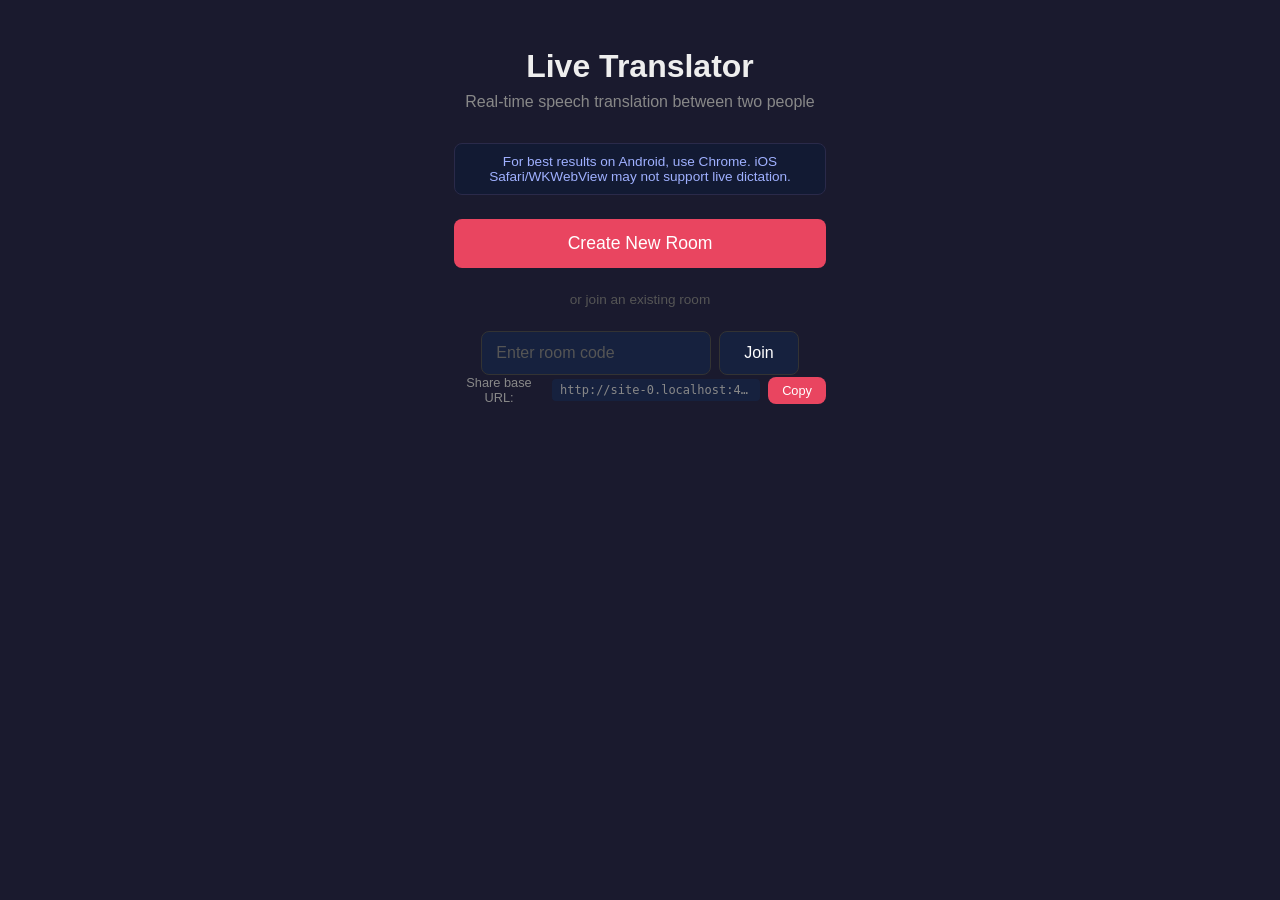
==== static/index.html @ 28a4920e "Add share URL and browser notice" ====
<!DOCTYPE html>
<html lang="en">
<head>
    <meta charset="UTF-8">
    <meta name="viewport" content="width=device-width, initial-scale=1.0">
    <title>Live Translator</title>
    <link rel="stylesheet" href="/static/style.css">
</head>
<body>
    <div class="container">
        <h1>Live Translator</h1>
        <p class="tagline">Real-time speech translation between two people</p>

        <div class="notice">
            For best results on Android, use Chrome. iOS Safari/WKWebView may not support live dictation.
        </div>

        <button id="create-btn" class="btn primary">Create New Room</button>

        <div class="divider">or join an existing room</div>

        <div class="join-row">
            <input type="text" id="room-code" placeholder="Enter room code" maxlength="6" autocomplete="off">
            <button id="join-btn" class="btn secondary">Join</button>
        </div>

        <div class="share-link">
            <span>Share base URL:</span>
            <code id="base-url"></code>
            <button id="copy-base-btn" class="btn small">Copy</button>
        </div>
    </div>

    <script>
        const baseUrl = window.location.origin;
        const baseUrlEl = document.getElementById('base-url');
        const copyBaseBtn = document.getElementById('copy-base-btn');
        baseUrlEl.textContent = baseUrl;
        copyBaseBtn.onclick = () => {
            navigator.clipboard.writeText(baseUrl).then(() => {
                copyBaseBtn.textContent = 'Copied!';
                setTimeout(() => { copyBaseBtn.textContent = 'Copy'; }, 2000);
            });
        };

        document.getElementById('create-btn').onclick = async () => {
            const res = await fetch('/create-room', { method: 'POST' });
            const data = await res.json();
            window.location.href = '/room/' + data.room_id;
        };

        document.getElementById('join-btn').onclick = () => {
            const code = document.getElementById('room-code').value.trim().toLowerCase();
            if (code) window.location.href = '/room/' + code;
        };

        // Allow Enter key to join
        document.getElementById('room-code').onkeydown = (e) => {
            if (e.key === 'Enter') document.getElementById('join-btn').click();
        };
    </script>
</body>
</html>
---- static/style.css ----
* {
    margin: 0;
    padding: 0;
    box-sizing: border-box;
}

body {
    background: #1a1a2e;
    color: #eee;
    font-family: -apple-system, BlinkMacSystemFont, 'Segoe UI', Roboto, sans-serif;
    min-height: 100vh;
}

/* --- Landing Page --- */

.container {
    max-width: 420px;
    margin: 0 auto;
    padding: 3rem 1.5rem;
    text-align: center;
}

.container h1 {
    font-size: 2rem;
    margin-bottom: 0.5rem;
}

.tagline {
    color: #888;
    margin-bottom: 2rem;
}

.notice {
    background: #121a33;
    border: 1px solid #2a2a4a;
    color: #9fb0ff;
    padding: 10px 12px;
    border-radius: 8px;
    font-size: 0.85rem;
    margin-bottom: 1.5rem;
}

.notice.compact {
    margin: 0 0 0.75rem 0;
}

.divider {
    color: #555;
    margin: 1.5rem 0;
    font-size: 0.85rem;
}

.join-row {
    display: flex;
    gap: 0.5rem;
    justify-content: center;
}

/* --- Buttons --- */

.btn {
    background: #e94560;
    color: white;
    border: none;
    padding: 12px 24px;
    border-radius: 8px;
    font-size: 1rem;
    cursor: pointer;
    transition: background 0.2s;
}

.btn:hover {
    background: #d63851;
}

.btn:disabled {
    opacity: 0.4;
    cursor: not-allowed;
}

.btn.secondary {
    background: #16213e;
    border: 1px solid #333;
}

.btn.secondary:hover {
    background: #1a2744;
}

.btn.small {
    padding: 6px 14px;
    font-size: 0.8rem;
}

.btn.primary {
    width: 100%;
    padding: 14px;
    font-size: 1.1rem;
}

/* --- Inputs --- */

input, select {
    padding: 10px 14px;
    border-radius: 8px;
    border: 1px solid #333;
    background: #16213e;
    color: white;
    font-size: 1rem;
}

input::placeholder {
    color: #555;
}

input:focus, select:focus {
    outline: none;
    border-color: #e94560;
}

/* --- Room Page --- */

.room-container {
    max-width: 700px;
    margin: 0 auto;
    padding: 1rem 1.5rem;
    display: flex;
    flex-direction: column;
    height: 100vh;
}

.header {
    flex-shrink: 0;
    padding-bottom: 1rem;
    border-bottom: 1px solid #2a2a4a;
}

.header-top {
    display: flex;
    justify-content: space-between;
    align-items: center;
    margin-bottom: 0.75rem;
}

.header-top h2 {
    font-size: 1.1rem;
    font-weight: 500;
}

.controls-row {
    display: flex;
    align-items: center;
    gap: 1rem;
    flex-wrap: wrap;
}

.language-select {
    display: flex;
    align-items: center;
    gap: 0.5rem;
}

.language-select label {
    font-size: 0.9rem;
    color: #aaa;
    white-space: nowrap;
}

.language-select select {
    min-width: 140px;
}

.call-controls {
    display: flex;
    gap: 0.5rem;
    align-items: center;
}

/* --- Mic Button --- */

.mic-btn {
    padding: 10px 20px;
}

.mic-btn.active {
    background: #4ecca3;
    animation: pulse 2s infinite;
}

@keyframes pulse {
    0%, 100% { box-shadow: 0 0 0 0 rgba(78, 204, 163, 0.4); }
    50% { box-shadow: 0 0 0 10px rgba(78, 204, 163, 0); }
}

/* --- Status --- */

.status {
    font-size: 0.8rem;
    color: #888;
}

.status.ok {
    color: #4ecca3;
}

.status.listening {
    color: #4ecca3;
    font-weight: 500;
}

.status.error {
    color: #e94560;
}

/* --- Subtitles Area --- */

.subtitles-area {
    flex: 1;
    background: rgba(0, 0, 0, 0.4);
    border-radius: 12px;
    overflow-y: auto;
    padding: 1rem;
    margin: 1rem 0;
}

.placeholder {
    color: #555;
    text-align: center;
    padding: 3rem 1rem;
    line-height: 1.6;
}

.subtitle-line {
    padding: 10px 0;
    border-bottom: 1px solid rgba(255, 255, 255, 0.06);
    line-height: 1.5;
}

.subtitle-line.self {
    color: #777;
    font-size: 0.9rem;
}

.subtitle-line .label {
    color: #555;
    font-size: 0.8rem;
}

.subtitle-line.partner {
    font-size: 1.4rem;
    color: #fff;
    font-weight: 500;
}

.subtitle-line .translated {
    display: block;
}

.subtitle-line .original {
    color: #666;
    font-size: 0.8rem;
    margin-top: 4px;
}

/* --- Video Area --- */

.video-area {
    display: grid;
    grid-template-columns: 1fr 1fr;
    gap: 0.75rem;
    margin-top: 1rem;
}

.video-tile {
    background: #101626;
    border: 1px solid #2a2a4a;
    border-radius: 12px;
    padding: 0.5rem;
    position: relative;
    min-height: 160px;
}

.video-tile video {
    width: 100%;
    height: 200px;
    background: #0c1020;
    border-radius: 8px;
    object-fit: cover;
}

.video-label {
    position: absolute;
    top: 8px;
    left: 10px;
    background: rgba(0, 0, 0, 0.5);
    color: #ddd;
    font-size: 0.7rem;
    padding: 2px 6px;
    border-radius: 4px;
}

/* --- Footer --- */

.footer {
    flex-shrink: 0;
    padding-top: 0.75rem;
    border-top: 1px solid #2a2a4a;
    display: flex;
    justify-content: space-between;
    align-items: center;
    flex-wrap: wrap;
    gap: 0.5rem;
}

.share-link {
    display: flex;
    align-items: center;
    gap: 0.5rem;
    font-size: 0.8rem;
    color: #888;
}

.share-link code {
    background: #16213e;
    padding: 4px 8px;
    border-radius: 4px;
    font-size: 0.75rem;
    max-width: 250px;
    overflow: hidden;
    text-overflow: ellipsis;
    white-space: nowrap;
}

.user-count {
    font-size: 0.8rem;
    color: #4ecca3;
}

/* --- Mobile --- */

@media (max-width: 500px) {
    .room-container {
        padding: 0.75rem;
    }

    .controls-row {
        flex-direction: column;
        align-items: stretch;
    }

    .subtitle-line.partner {
        font-size: 1.2rem;
    }

    .video-area {
        grid-template-columns: 1fr;
    }

    .video-tile video {
        height: 180px;
    }

    .share-link code {
        max-width: 150px;
    }

    .footer {
        flex-direction: column;
        text-align: center;
    }

    .notice {
        font-size: 0.8rem;
    }
}
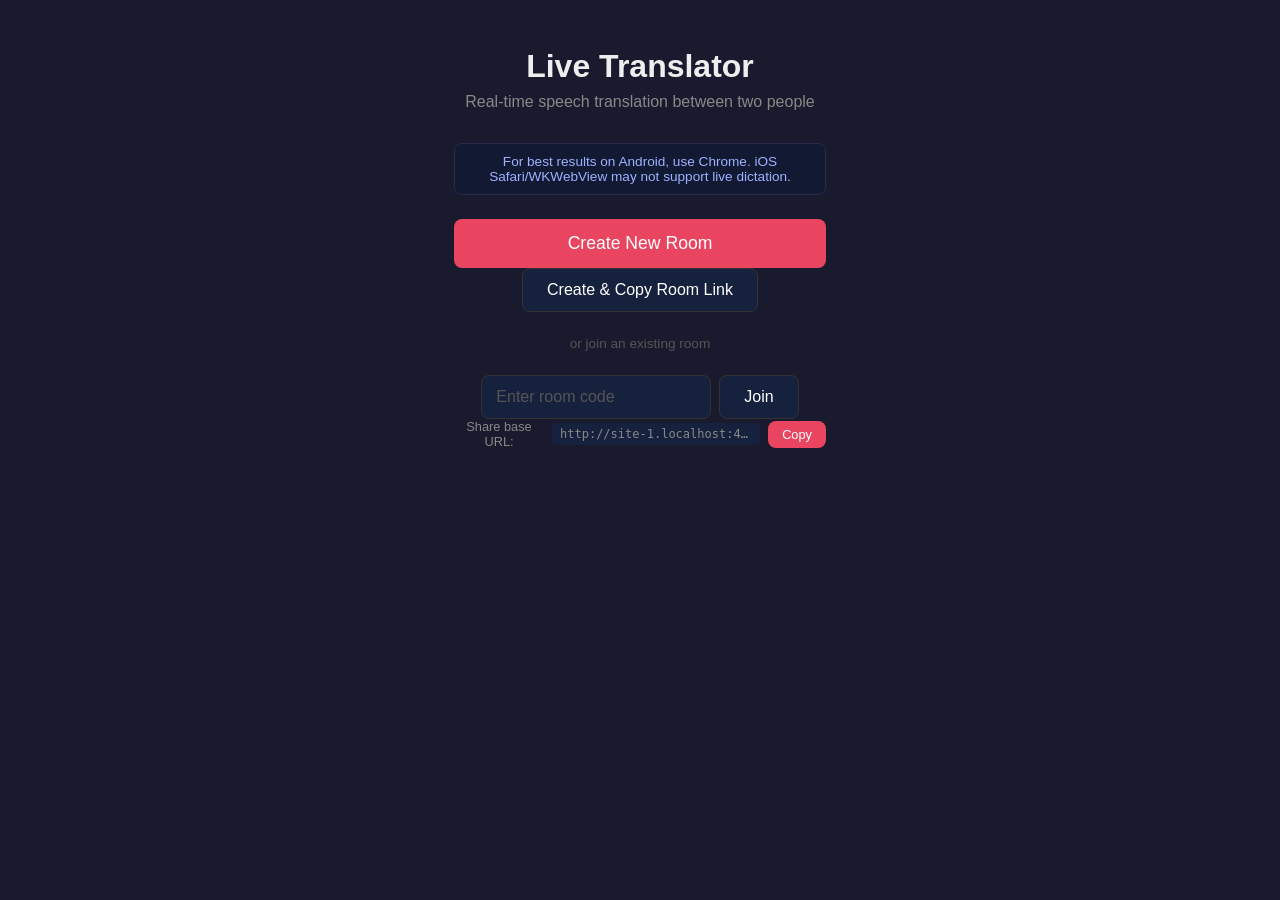
==== commit b3e7868e: "Add create and copy room link" ====
--- a/static/index.html
+++ b/static/index.html
@@ -16,6 +16,7 @@
         </div>
 
         <button id="create-btn" class="btn primary">Create New Room</button>
+        <button id="share-room-btn" class="btn secondary">Create & Copy Room Link</button>
 
         <div class="divider">or join an existing room</div>
 
@@ -49,6 +50,17 @@
             window.location.href = '/room/' + data.room_id;
         };
 
+        document.getElementById('share-room-btn').onclick = async () => {
+            const res = await fetch('/create-room', { method: 'POST' });
+            const data = await res.json();
+            const url = `${baseUrl}/room/${data.room_id}`;
+            navigator.clipboard.writeText(url).then(() => {
+                const btn = document.getElementById('share-room-btn');
+                btn.textContent = 'Link Copied!';
+                setTimeout(() => { btn.textContent = 'Create & Copy Room Link'; }, 2000);
+            });
+        };
+
         document.getElementById('join-btn').onclick = () => {
             const code = document.getElementById('room-code').value.trim().toLowerCase();
             if (code) window.location.href = '/room/' + code;
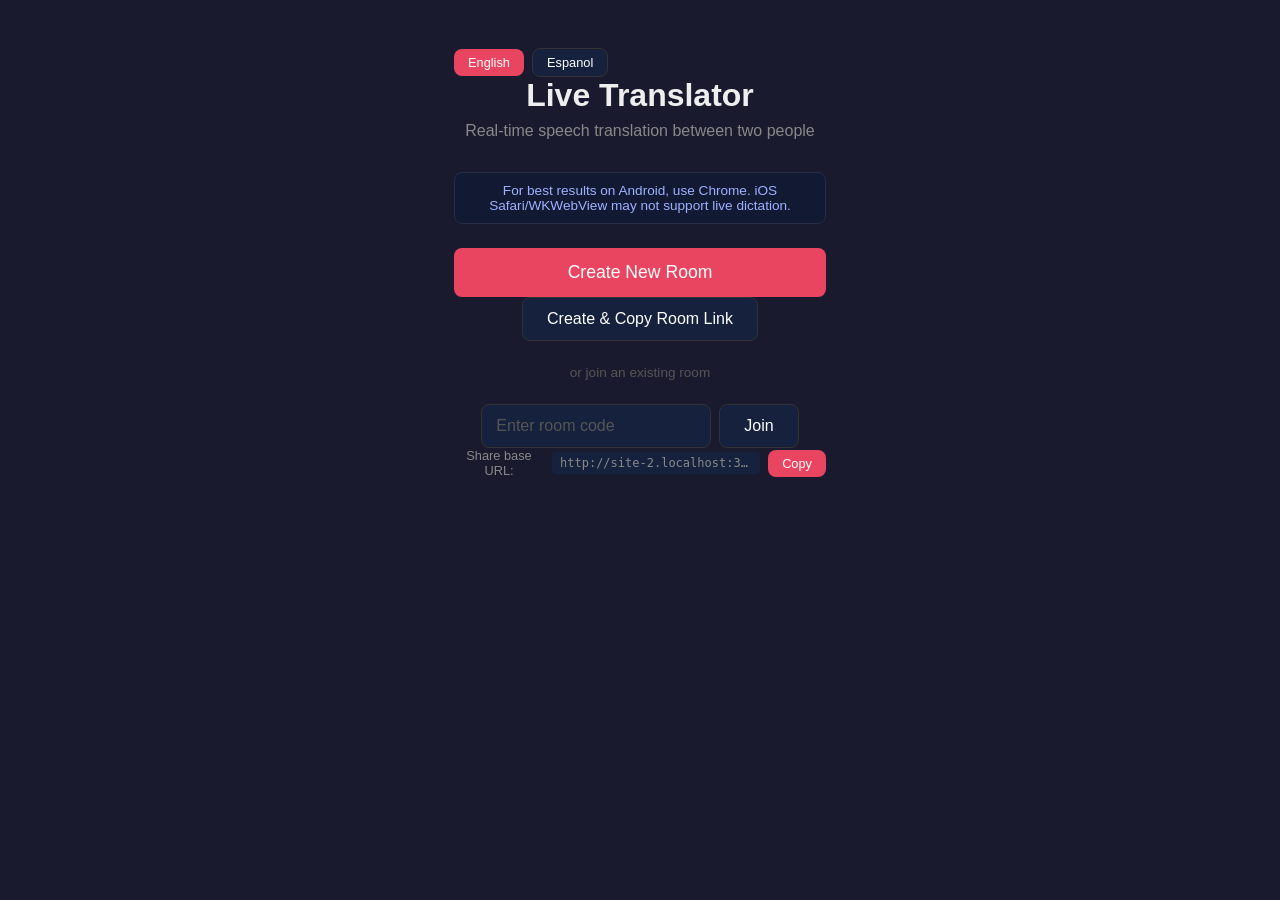
==== commit df27d606: "Add English/Spanish UI toggle" ====
--- a/static/index.html
+++ b/static/index.html
@@ -8,39 +8,98 @@
 </head>
 <body>
     <div class="container">
-        <h1>Live Translator</h1>
-        <p class="tagline">Real-time speech translation between two people</p>
+        <div class="lang-toggle">
+            <button class="btn small" data-lang-btn="en">English</button>
+            <button class="btn small secondary" data-lang-btn="es">Espanol</button>
+        </div>
 
-        <div class="notice">
+        <h1 data-i18n="title">Live Translator</h1>
+        <p class="tagline" data-i18n="tagline">Real-time speech translation between two people</p>
+
+        <div class="notice" data-i18n="notice">
             For best results on Android, use Chrome. iOS Safari/WKWebView may not support live dictation.
         </div>
 
-        <button id="create-btn" class="btn primary">Create New Room</button>
-        <button id="share-room-btn" class="btn secondary">Create & Copy Room Link</button>
+        <button id="create-btn" class="btn primary" data-i18n="create">Create New Room</button>
+        <button id="share-room-btn" class="btn secondary" data-i18n="share">Create & Copy Room Link</button>
 
-        <div class="divider">or join an existing room</div>
+        <div class="divider" data-i18n="divider">or join an existing room</div>
 
         <div class="join-row">
-            <input type="text" id="room-code" placeholder="Enter room code" maxlength="6" autocomplete="off">
-            <button id="join-btn" class="btn secondary">Join</button>
+            <input type="text" id="room-code" placeholder="Enter room code" maxlength="6" autocomplete="off" data-i18n-placeholder="placeholder">
+            <button id="join-btn" class="btn secondary" data-i18n="join">Join</button>
         </div>
 
         <div class="share-link">
-            <span>Share base URL:</span>
+            <span data-i18n="share_base">Share base URL:</span>
             <code id="base-url"></code>
-            <button id="copy-base-btn" class="btn small">Copy</button>
+            <button id="copy-base-btn" class="btn small" data-i18n="copy">Copy</button>
         </div>
     </div>
 
     <script>
+        const translations = {
+            en: {
+                title: 'Live Translator',
+                tagline: 'Real-time speech translation between two people',
+                notice: 'For best results on Android, use Chrome. iOS Safari/WKWebView may not support live dictation.',
+                create: 'Create New Room',
+                share: 'Create & Copy Room Link',
+                divider: 'or join an existing room',
+                placeholder: 'Enter room code',
+                join: 'Join',
+                share_base: 'Share base URL:',
+                copy: 'Copy',
+                copied: 'Copied!',
+                link_copied: 'Link Copied!',
+            },
+            es: {
+                title: 'Traductor en Vivo',
+                tagline: 'Traduccion de voz en tiempo real entre dos personas',
+                notice: 'Para mejores resultados en Android, usa Chrome. iOS Safari/WKWebView puede no soportar dictado en vivo.',
+                create: 'Crear Sala Nueva',
+                share: 'Crear y Copiar Enlace',
+                divider: 'o unete a una sala existente',
+                placeholder: 'Ingresa el codigo',
+                join: 'Unirse',
+                share_base: 'URL base para compartir:',
+                copy: 'Copiar',
+                copied: 'Copiado!',
+                link_copied: 'Enlace Copiado!',
+            }
+        };
+
+        let currentLang = 'en';
+
+        function applyLang(lang) {
+            currentLang = lang;
+            document.querySelectorAll('[data-i18n]').forEach((el) => {
+                const key = el.getAttribute('data-i18n');
+                if (translations[lang][key]) el.textContent = translations[lang][key];
+            });
+            document.querySelectorAll('[data-i18n-placeholder]').forEach((el) => {
+                const key = el.getAttribute('data-i18n-placeholder');
+                if (translations[lang][key]) el.setAttribute('placeholder', translations[lang][key]);
+            });
+            document.querySelectorAll('[data-lang-btn]').forEach((btn) => {
+                btn.classList.toggle('secondary', btn.getAttribute('data-lang-btn') !== lang);
+            });
+        }
+
+        document.querySelectorAll('[data-lang-btn]').forEach((btn) => {
+            btn.onclick = () => applyLang(btn.getAttribute('data-lang-btn'));
+        });
+
+        applyLang(currentLang);
+
         const baseUrl = window.location.origin;
         const baseUrlEl = document.getElementById('base-url');
         const copyBaseBtn = document.getElementById('copy-base-btn');
         baseUrlEl.textContent = baseUrl;
         copyBaseBtn.onclick = () => {
             navigator.clipboard.writeText(baseUrl).then(() => {
-                copyBaseBtn.textContent = 'Copied!';
-                setTimeout(() => { copyBaseBtn.textContent = 'Copy'; }, 2000);
+                copyBaseBtn.textContent = translations[currentLang].copied;
+                setTimeout(() => { copyBaseBtn.textContent = translations[currentLang].copy; }, 2000);
             });
         };
 
@@ -56,8 +115,8 @@
             const url = `${baseUrl}/room/${data.room_id}`;
             navigator.clipboard.writeText(url).then(() => {
                 const btn = document.getElementById('share-room-btn');
-                btn.textContent = 'Link Copied!';
-                setTimeout(() => { btn.textContent = 'Create & Copy Room Link'; }, 2000);
+                btn.textContent = translations[currentLang].link_copied;
+                setTimeout(() => { btn.textContent = translations[currentLang].share; }, 2000);
             });
         };
 
--- a/static/style.css
+++ b/static/style.css
@@ -121,12 +121,13 @@
 /* --- Room Page --- */
 
 .room-container {
-    max-width: 700px;
+    max-width: 900px;
     margin: 0 auto;
     padding: 1rem 1.5rem;
     display: flex;
     flex-direction: column;
     height: 100vh;
+    height: 100dvh;
 }
 
 .header {
@@ -219,8 +220,9 @@
     background: rgba(0, 0, 0, 0.4);
     border-radius: 12px;
     overflow-y: auto;
-    padding: 1rem;
-    margin: 1rem 0;
+    padding: 1.25rem 1.5rem;
+    margin: 0.75rem 0 1rem 0;
+    min-height: 45vh;
 }
 
 .placeholder {
@@ -247,7 +249,7 @@
 }
 
 .subtitle-line.partner {
-    font-size: 1.4rem;
+    font-size: 1.6rem;
     color: #fff;
     font-weight: 500;
 }
@@ -262,27 +264,35 @@
     margin-top: 4px;
 }
 
-/* --- Video Area --- */
+/* --- Video Area (Overlay) --- */
 
 .video-area {
+    position: fixed;
+    right: 12px;
+    bottom: 76px;
+    z-index: 20;
     display: grid;
-    grid-template-columns: 1fr 1fr;
-    gap: 0.75rem;
-    margin-top: 1rem;
+    grid-template-columns: 1fr;
+    gap: 0.5rem;
+    width: 170px;
+    padding: 8px;
+    border-radius: 12px;
+    background: rgba(12, 16, 32, 0.8);
+    border: 1px solid #2a2a4a;
+    backdrop-filter: blur(8px);
 }
 
 .video-tile {
     background: #101626;
     border: 1px solid #2a2a4a;
-    border-radius: 12px;
-    padding: 0.5rem;
+    border-radius: 10px;
+    padding: 0.35rem;
     position: relative;
-    min-height: 160px;
 }
 
 .video-tile video {
     width: 100%;
-    height: 200px;
+    height: 110px;
     background: #0c1020;
     border-radius: 8px;
     object-fit: cover;
@@ -290,11 +300,11 @@
 
 .video-label {
     position: absolute;
-    top: 8px;
-    left: 10px;
+    top: 6px;
+    left: 8px;
     background: rgba(0, 0, 0, 0.5);
     color: #ddd;
-    font-size: 0.7rem;
+    font-size: 0.65rem;
     padding: 2px 6px;
     border-radius: 4px;
 }
@@ -348,16 +358,28 @@
         align-items: stretch;
     }
 
+    .header-row {
+        flex-direction: column;
+        align-items: flex-start;
+    }
+
     .subtitle-line.partner {
-        font-size: 1.2rem;
+        font-size: 1.3rem;
     }
 
     .video-area {
-        grid-template-columns: 1fr;
+        right: 8px;
+        bottom: 64px;
+        width: 140px;
     }
 
     .video-tile video {
-        height: 180px;
+        height: 95px;
+    }
+
+    .subtitles-area {
+        min-height: 55dvh;
+        padding: 1rem;
     }
 
     .share-link code {
@@ -373,3 +395,16 @@
         font-size: 0.8rem;
     }
 }
+.header-row {
+    display: flex;
+    align-items: center;
+    justify-content: space-between;
+    gap: 0.75rem;
+    flex-wrap: wrap;
+}
+
+.lang-toggle {
+    display: flex;
+    gap: 0.5rem;
+    align-items: center;
+}
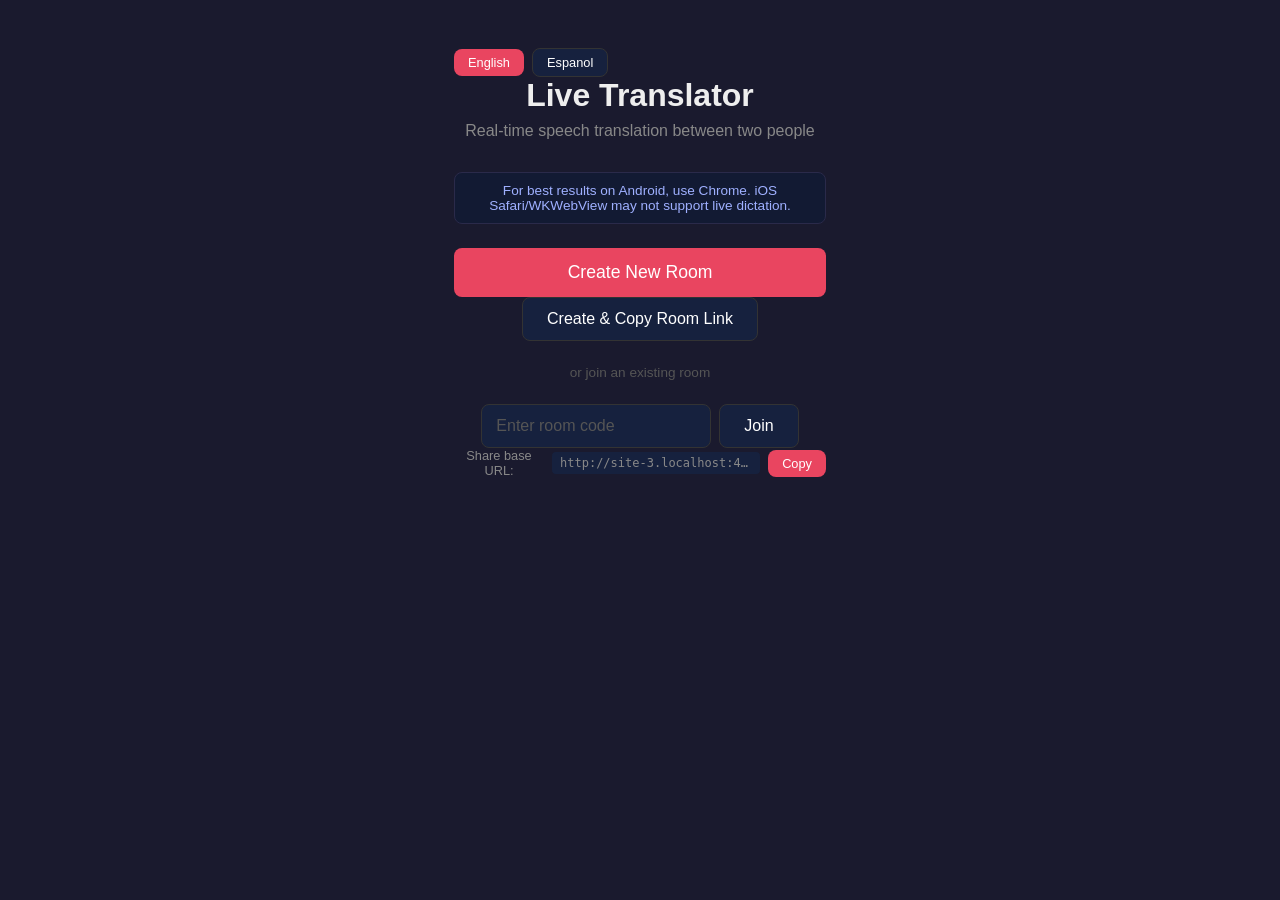
==== commit 852af0e3: "Auto-detect Spanish UI" ====
--- a/static/index.html
+++ b/static/index.html
@@ -90,6 +90,10 @@
             btn.onclick = () => applyLang(btn.getAttribute('data-lang-btn'));
         });
 
+        const preferred = (navigator.language || '').toLowerCase();
+        if (preferred.startsWith('es')) {
+            currentLang = 'es';
+        }
         applyLang(currentLang);
 
         const baseUrl = window.location.origin;
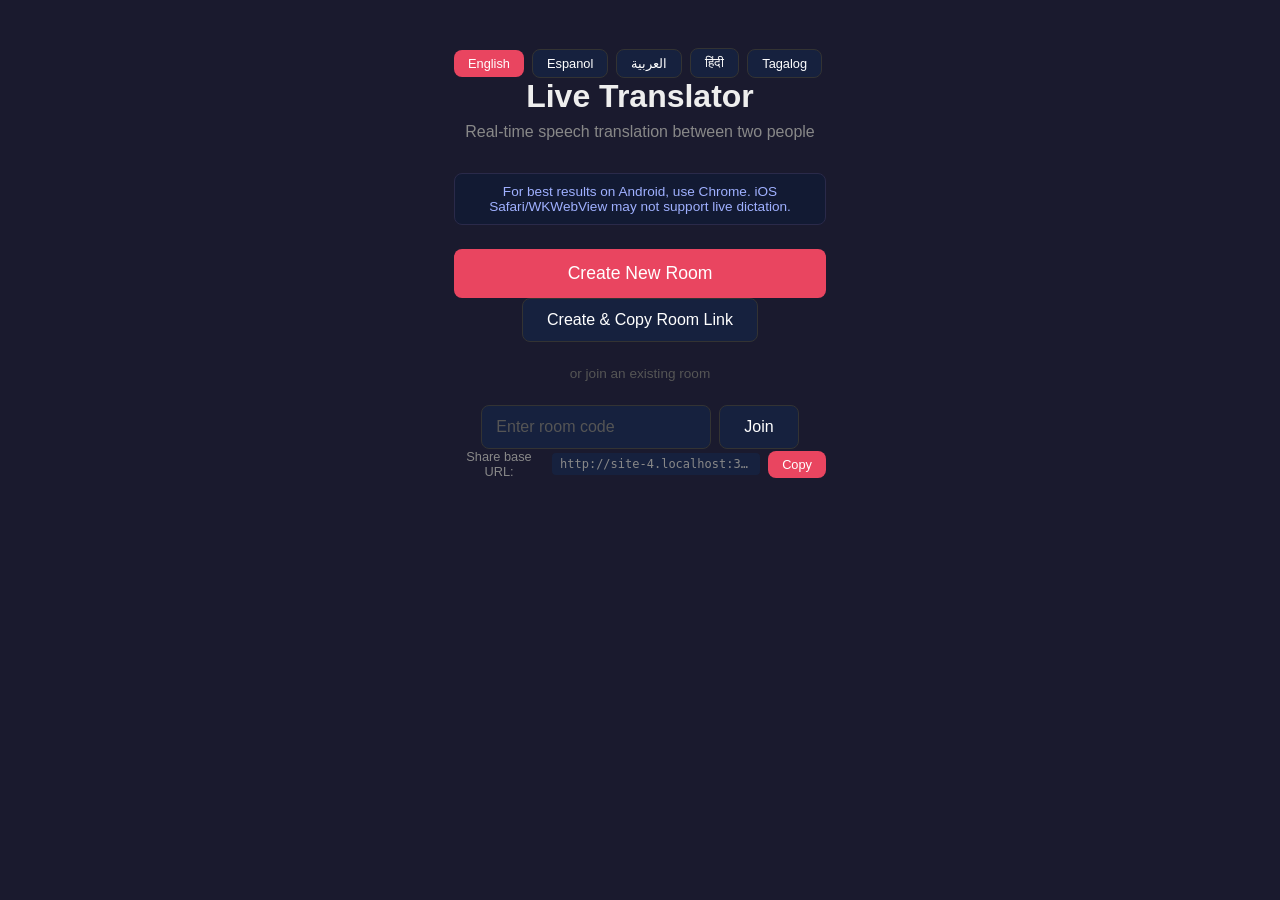
==== commit 75a93c75: "Add UI languages and text input" ====
--- a/static/index.html
+++ b/static/index.html
@@ -11,6 +11,9 @@
         <div class="lang-toggle">
             <button class="btn small" data-lang-btn="en">English</button>
             <button class="btn small secondary" data-lang-btn="es">Espanol</button>
+            <button class="btn small secondary" data-lang-btn="ar">العربية</button>
+            <button class="btn small secondary" data-lang-btn="hi">हिंदी</button>
+            <button class="btn small secondary" data-lang-btn="tl">Tagalog</button>
         </div>
 
         <h1 data-i18n="title">Live Translator</h1>
@@ -67,6 +70,49 @@
                 copied: 'Copiado!',
                 link_copied: 'Enlace Copiado!',
             }
+            ,
+            ar: {
+                title: 'مترجم مباشر',
+                tagline: 'ترجمة صوتية فورية بين شخصين',
+                notice: 'لأفضل النتائج على أندرويد، استخدم كروم. قد لا يدعم Safari/WKWebView الإملاء المباشر.',
+                create: 'إنشاء غرفة جديدة',
+                share: 'إنشاء ونسخ الرابط',
+                divider: 'أو الانضمام إلى غرفة',
+                placeholder: 'أدخل رمز الغرفة',
+                join: 'انضمام',
+                share_base: 'رابط الأساس للمشاركة:',
+                copy: 'نسخ',
+                copied: 'تم النسخ!',
+                link_copied: 'تم نسخ الرابط!',
+            },
+            hi: {
+                title: 'लाइव ट्रांसलेटर',
+                tagline: 'दो लोगों के बीच रियल-टाइम अनुवाद',
+                notice: 'Android पर बेहतर परिणाम के लिए Chrome उपयोग करें। iOS Safari/WKWebView में लाइव डिक्टेशन काम न कर सकता है।',
+                create: 'नई रूम बनाएं',
+                share: 'रूम लिंक बनाएं और कॉपी करें',
+                divider: 'या मौजूदा रूम जॉइन करें',
+                placeholder: 'रूम कोड दर्ज करें',
+                join: 'जॉइन',
+                share_base: 'शेयर करने के लिए बेस URL:',
+                copy: 'कॉपी',
+                copied: 'कॉपी हो गया!',
+                link_copied: 'लिंक कॉपी हो गया!',
+            },
+            tl: {
+                title: 'Live Translator',
+                tagline: 'Real-time na pagsasalin ng boses',
+                notice: 'Pinakamahusay sa Android Chrome. Maaaring hindi gumana ang live dictation sa iOS Safari/WKWebView.',
+                create: 'Gumawa ng Bagong Room',
+                share: 'Gumawa at Kopyahin ang Link',
+                divider: 'o sumali sa existing room',
+                placeholder: 'Ilagay ang room code',
+                join: 'Sumali',
+                share_base: 'Base URL para i-share:',
+                copy: 'Kopyahin',
+                copied: 'Nakopya!',
+                link_copied: 'Nakopya ang link!',
+            }
         };
 
         let currentLang = 'en';
@@ -93,6 +139,12 @@
         const preferred = (navigator.language || '').toLowerCase();
         if (preferred.startsWith('es')) {
             currentLang = 'es';
+        } else if (preferred.startsWith('ar')) {
+            currentLang = 'ar';
+        } else if (preferred.startsWith('hi')) {
+            currentLang = 'hi';
+        } else if (preferred.startsWith('tl') || preferred.startsWith('fil')) {
+            currentLang = 'tl';
         }
         applyLang(currentLang);
 
--- a/static/style.css
+++ b/static/style.css
@@ -177,6 +177,104 @@
     align-items: center;
 }
 
+.mic-meter {
+    display: flex;
+    align-items: center;
+    gap: 0.5rem;
+    min-width: 140px;
+}
+
+.mic-label {
+    font-size: 0.8rem;
+    color: #9aa3b2;
+    white-space: nowrap;
+}
+
+.mic-bar {
+    flex: 1;
+    height: 8px;
+    background: #101626;
+    border: 1px solid #2a2a4a;
+    border-radius: 999px;
+    overflow: hidden;
+}
+
+.mic-fill {
+    height: 100%;
+    width: 0%;
+    background: linear-gradient(90deg, #4ecca3, #9fb0ff);
+    transition: width 0.05s linear;
+}
+
+.text-input {
+    display: flex;
+    gap: 0.5rem;
+    align-items: center;
+    margin: 0 0 0.75rem 0;
+}
+
+.text-input input {
+    flex: 1;
+}
+
+.advanced-panel {
+    position: fixed;
+    right: 16px;
+    bottom: 16px;
+    width: 280px;
+    background: #0f162b;
+    border: 1px solid #2a2a4a;
+    border-radius: 12px;
+    padding: 12px;
+    box-shadow: 0 12px 30px rgba(0, 0, 0, 0.45);
+    z-index: 30;
+    display: none;
+}
+
+.advanced-panel.show {
+    display: block;
+}
+
+.advanced-header {
+    display: flex;
+    align-items: center;
+    justify-content: space-between;
+    gap: 0.5rem;
+    margin-bottom: 0.5rem;
+}
+
+.advanced-title {
+    font-size: 0.9rem;
+    color: #c8d2ff;
+}
+
+.advanced-list {
+    display: grid;
+    gap: 0.4rem;
+    margin-bottom: 0.5rem;
+}
+
+.advanced-item {
+    background: #141c35;
+    border: 1px solid #2a2a4a;
+    color: #e6ebff;
+    padding: 6px 8px;
+    border-radius: 8px;
+    text-align: left;
+    cursor: pointer;
+    font-size: 0.85rem;
+}
+
+.advanced-item:hover {
+    background: #1a2342;
+}
+
+.advanced-note {
+    font-size: 0.75rem;
+    color: #9aa3b2;
+    line-height: 1.3;
+}
+
 /* --- Mic Button --- */
 
 .mic-btn {
@@ -243,6 +341,15 @@
     font-size: 0.9rem;
 }
 
+.subtitle-line.interim {
+    color: #9aa3b2;
+    font-style: italic;
+}
+
+.subtitle-line .dots {
+    opacity: 0.6;
+}
+
 .subtitle-line .label {
     color: #555;
     font-size: 0.8rem;
@@ -264,37 +371,36 @@
     margin-top: 4px;
 }
 
-/* --- Video Area (Overlay) --- */
+/* --- Video Stage --- */
+
+.stage {
+    position: relative;
+    flex: 1;
+    margin: 0.75rem 0 1rem 0;
+    min-height: 55vh;
+}
 
 .video-area {
-    position: fixed;
-    right: 12px;
-    bottom: 76px;
-    z-index: 20;
-    display: grid;
-    grid-template-columns: 1fr;
-    gap: 0.5rem;
-    width: 170px;
-    padding: 8px;
-    border-radius: 12px;
-    background: rgba(12, 16, 32, 0.8);
+    position: relative;
+    width: 100%;
+    height: 100%;
+    border-radius: 16px;
+    overflow: hidden;
+    background: #0c1020;
     border: 1px solid #2a2a4a;
-    backdrop-filter: blur(8px);
 }
 
 .video-tile {
     background: #101626;
-    border: 1px solid #2a2a4a;
-    border-radius: 10px;
-    padding: 0.35rem;
     position: relative;
+    width: 100%;
+    height: 100%;
 }
 
 .video-tile video {
     width: 100%;
-    height: 110px;
+    height: 100%;
     background: #0c1020;
-    border-radius: 8px;
     object-fit: cover;
 }
 
@@ -309,6 +415,39 @@
     border-radius: 4px;
 }
 
+.video-tile.remote {
+    height: 100%;
+}
+
+.video-tile.local {
+    position: absolute;
+    right: 12px;
+    top: 12px;
+    width: 180px;
+    height: 120px;
+    border: 1px solid rgba(255, 255, 255, 0.08);
+    border-radius: 10px;
+    overflow: hidden;
+    box-shadow: 0 8px 20px rgba(0, 0, 0, 0.4);
+}
+
+/* --- Subtitles Overlay --- */
+
+.subtitles-area.overlay {
+    position: absolute;
+    left: 12px;
+    right: 12px;
+    bottom: 12px;
+    margin: 0;
+    min-height: 0;
+    max-height: 32%;
+    padding: 0.75rem 1rem;
+    border-radius: 12px;
+    background: linear-gradient(180deg, rgba(0, 0, 0, 0.04), rgba(0, 0, 0, 0.5));
+    border: 1px solid rgba(255, 255, 255, 0.06);
+    backdrop-filter: blur(6px);
+}
+
 /* --- Footer --- */
 
 .footer {
@@ -367,19 +506,15 @@
         font-size: 1.3rem;
     }
 
-    .video-area {
+    .stage {
+        min-height: 60vh;
+    }
+
+    .video-tile.local {
+        width: 130px;
+        height: 90px;
         right: 8px;
-        bottom: 64px;
-        width: 140px;
-    }
-
-    .video-tile video {
-        height: 95px;
-    }
-
-    .subtitles-area {
-        min-height: 55dvh;
-        padding: 1rem;
+        top: 8px;
     }
 
     .share-link code {
@@ -392,7 +527,23 @@
     }
 
     .notice {
-        font-size: 0.8rem;
+        display: none;
+    }
+
+    .info-pill {
+        display: inline-flex;
+    }
+
+    .advanced-panel {
+        right: 8px;
+        bottom: 8px;
+        width: 90vw;
+        max-width: 320px;
+    }
+
+    .text-input {
+        flex-direction: column;
+        align-items: stretch;
     }
 }
 .header-row {
@@ -408,3 +559,17 @@
     gap: 0.5rem;
     align-items: center;
 }
+
+.info-pill {
+    display: none;
+    width: 26px;
+    height: 26px;
+    border-radius: 999px;
+    border: 1px solid #2a2a4a;
+    background: #121a33;
+    color: #9fb0ff;
+    font-size: 0.8rem;
+    cursor: pointer;
+    align-items: center;
+    justify-content: center;
+}
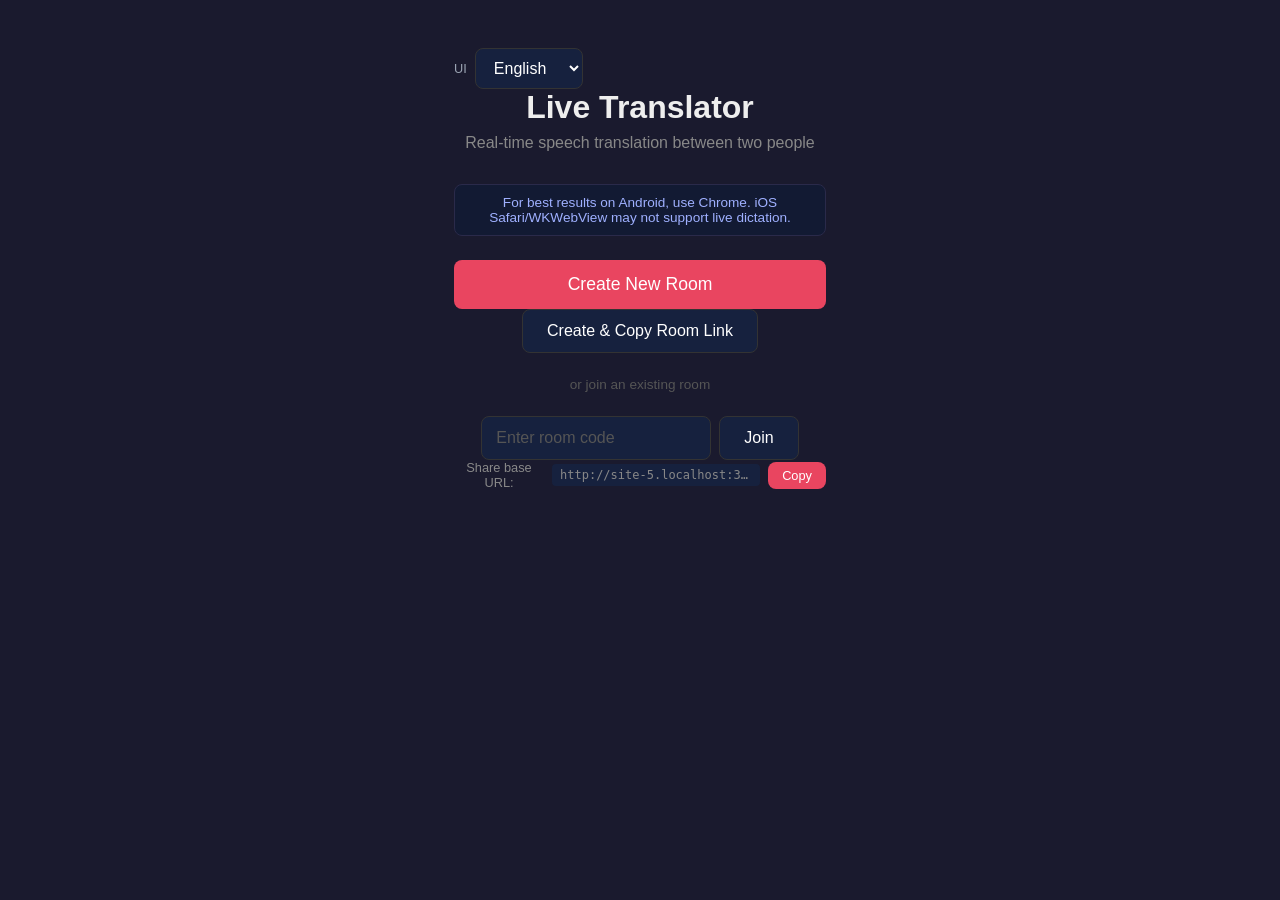
==== commit b2e5288b: "Replace UI language buttons with dropdown" ====
--- a/static/index.html
+++ b/static/index.html
@@ -9,11 +9,14 @@
 <body>
     <div class="container">
         <div class="lang-toggle">
-            <button class="btn small" data-lang-btn="en">English</button>
-            <button class="btn small secondary" data-lang-btn="es">Espanol</button>
-            <button class="btn small secondary" data-lang-btn="ar">العربية</button>
-            <button class="btn small secondary" data-lang-btn="hi">हिंदी</button>
-            <button class="btn small secondary" data-lang-btn="tl">Tagalog</button>
+            <label for="ui-lang" class="lang-label">UI</label>
+            <select id="ui-lang">
+                <option value="en">English</option>
+                <option value="es">Espanol</option>
+                <option value="ar">العربية</option>
+                <option value="hi">हिंदी</option>
+                <option value="tl">Tagalog</option>
+            </select>
         </div>
 
         <h1 data-i18n="title">Live Translator</h1>
@@ -127,14 +130,10 @@
                 const key = el.getAttribute('data-i18n-placeholder');
                 if (translations[lang][key]) el.setAttribute('placeholder', translations[lang][key]);
             });
-            document.querySelectorAll('[data-lang-btn]').forEach((btn) => {
-                btn.classList.toggle('secondary', btn.getAttribute('data-lang-btn') !== lang);
-            });
         }
 
-        document.querySelectorAll('[data-lang-btn]').forEach((btn) => {
-            btn.onclick = () => applyLang(btn.getAttribute('data-lang-btn'));
-        });
+        const uiLangSelect = document.getElementById('ui-lang');
+        uiLangSelect.onchange = () => applyLang(uiLangSelect.value);
 
         const preferred = (navigator.language || '').toLowerCase();
         if (preferred.startsWith('es')) {
@@ -146,6 +145,7 @@
         } else if (preferred.startsWith('tl') || preferred.startsWith('fil')) {
             currentLang = 'tl';
         }
+        uiLangSelect.value = currentLang;
         applyLang(currentLang);
 
         const baseUrl = window.location.origin;
--- a/static/style.css
+++ b/static/style.css
@@ -560,6 +560,12 @@
     align-items: center;
 }
 
+.lang-label {
+    font-size: 0.8rem;
+    color: #9aa3b2;
+    white-space: nowrap;
+}
+
 .info-pill {
     display: none;
     width: 26px;
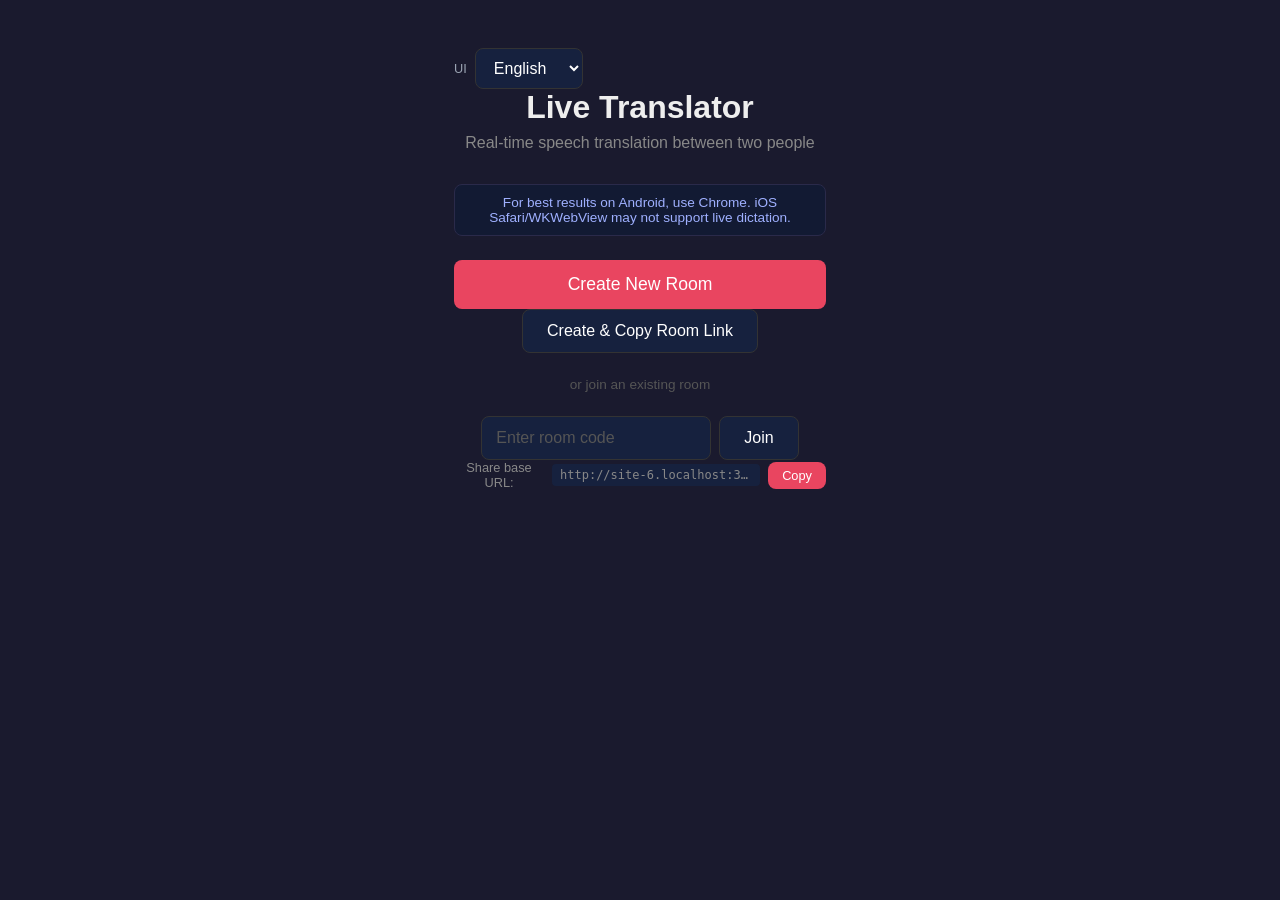
==== commit 580333bf: "Cache-bust assets and fix i18n placeholders" ====
--- a/static/index.html
+++ b/static/index.html
@@ -4,7 +4,7 @@
     <meta charset="UTF-8">
     <meta name="viewport" content="width=device-width, initial-scale=1.0">
     <title>Live Translator</title>
-    <link rel="stylesheet" href="/static/style.css">
+    <link rel="stylesheet" href="/static/style.css?v=20260312-1">
 </head>
 <body>
     <div class="container">
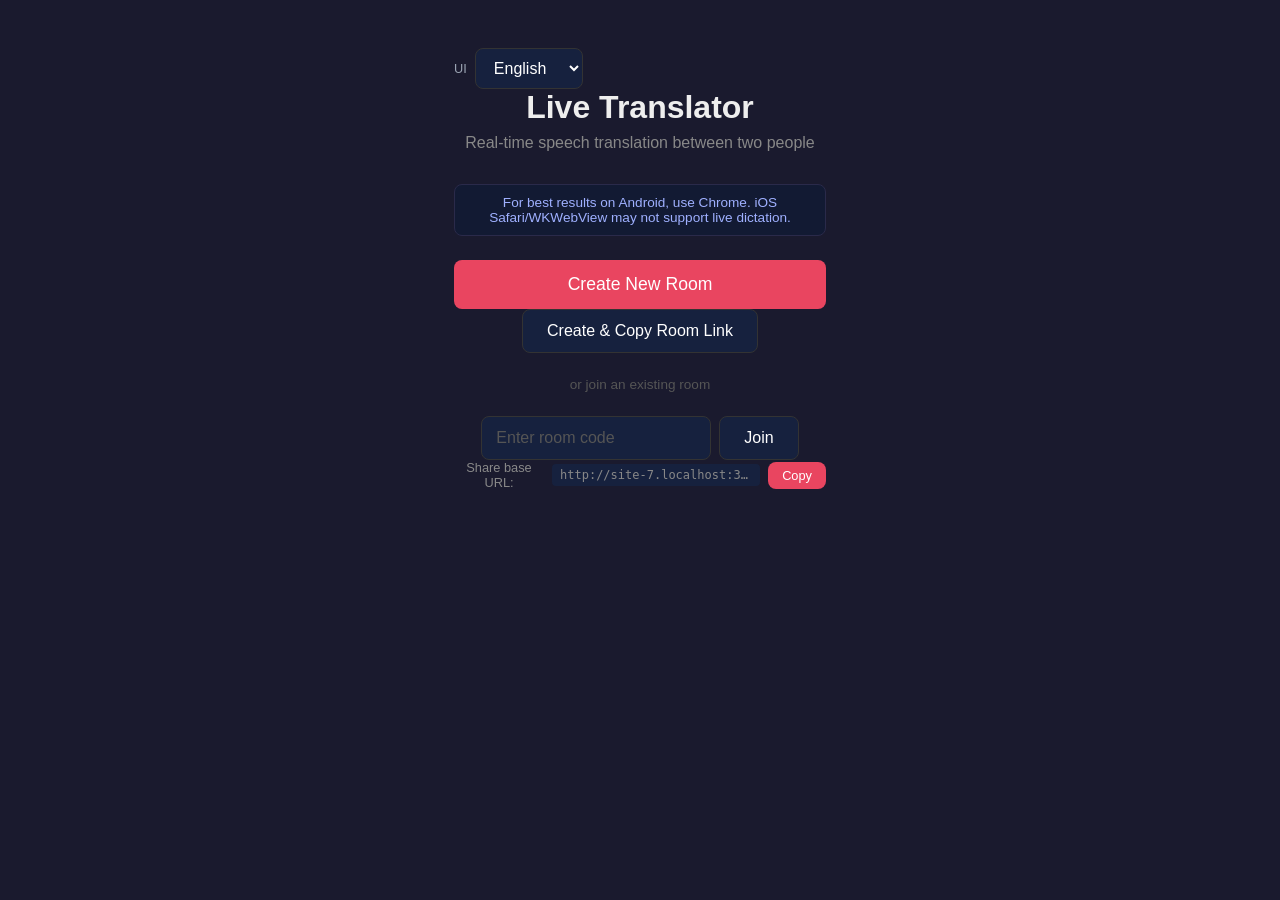
==== commit 266fec3f: "Add app version indicator and bump cache" ====
--- a/static/index.html
+++ b/static/index.html
@@ -4,7 +4,7 @@
     <meta charset="UTF-8">
     <meta name="viewport" content="width=device-width, initial-scale=1.0">
     <title>Live Translator</title>
-    <link rel="stylesheet" href="/static/style.css?v=20260312-1">
+    <link rel="stylesheet" href="/static/style.css?v=20260312-2">
 </head>
 <body>
     <div class="container">
--- a/static/style.css
+++ b/static/style.css
@@ -485,6 +485,11 @@
     color: #4ecca3;
 }
 
+.app-version {
+    font-size: 0.7rem;
+    color: #666;
+}
+
 /* --- Mobile --- */
 
 @media (max-width: 500px) {
